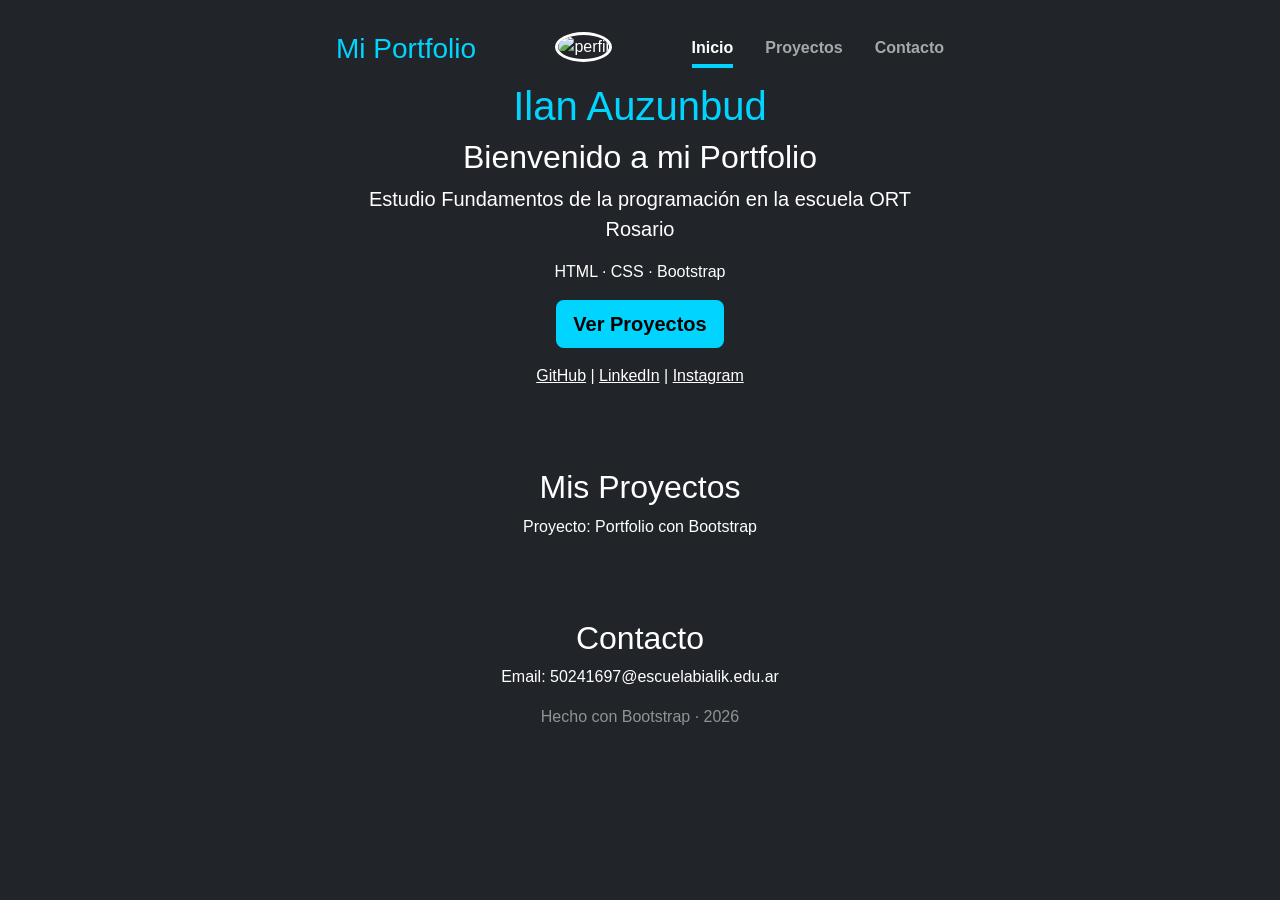
==== index.html @ 277ab629 "Update index.html" ====
<!DOCTYPE html>
<html lang="en" class="h-100">
<head>
    <meta charset="UTF-8">
    <meta name="viewport" content="width=device-width, initial-scale=1.0">
    <title>Portfolio · Bootstrap</title>

    <link href="https://cdn.jsdelivr.net/npm/bootstrap@5.3.3/dist/css/bootstrap.min.css" rel="stylesheet">

    <style>
        .cover-container {
            max-width: 42em;
        }

        body { 
            background-image: 
            url('https://images.unsplash.com/photo-1518770660439-4636190af475?auto=format&fit=crop&w=1920&q=80');
            background-size: cover;
            background-position: center;
            background-repeat: no-repeat;
            font-family: 'Segoe UI', sans-serif;
        }

        h1, h3 {
            color: #00d4ff;
        }

        .btn-custom {
            background-color: #00d4ff;
            color: black;
        }

        .btn-custom:hover {
            background-color: #00aacc;
        }

        .nav-masthead .nav-link {
            color: rgba(255, 255, 255, .6);
            border-bottom: .25rem solid transparent;
        }

        .nav-masthead .nav-link:hover {
            border-bottom-color: #00d4ff;
        }

        .nav-masthead .active {
            color: #fff;
            border-bottom-color: #00d4ff;
        }

        .nav-masthead .nav-link + .nav-link {
            margin-left: 2rem; /* más separación */
        }

        @media (max-width: 768px) {
            .nav-masthead {
                gap: 1rem;
            }
        }

        .profile-img {
            width: 120px;
            border-radius: 50%;
            margin-bottom: 20px;
            border: 3px solid white;
        }

        section {
            margin-top: 80px;
        }
    </style>
</head>

<body class="d-flex h-100 text-center text-bg-dark">

    <div class="cover-container d-flex w-100 h-100 p-3 mx-auto flex-column">
    <div class="cover-container w-100 p-3 mx-auto">

        <header class="mb-auto">
            <div>
                <h3 class="float-md-start mb-0">Mi Portfolio</h3>
                <nav class="nav nav-masthead justify-content-center float-md-end">
                    <a class="nav-link fw-bold py-1 px-0 active" href="#inicio">Inicio</a>
                    <a class="nav-link fw-bold py-1 px-0" href="#proyectos">Proyectos</a>
                    <a class="nav-link fw-bold py-1 px-0" href="#contacto">Contacto</a>
                </nav>
            </div>
 
        </header>

        <!-- INICIO -->
        <main id="inicio" class="px-3">

            <img src="https://encrypted-tbn0.gstatic.com/images?q=tbn:ANd9GcQZdlHVwqECdSnpSNQhoMEZ2njjK7qce9CI5w&s" class="profile-img" alt="perfil">
            <h1>Ilan Auzunbud</h1>
            <h2>Bienvenido a mi Portfolio</h2>

            <p class="lead">
                Estudio Fundamentos de la programación en la escuela ORT Rosario
            </p>

            <p>
                HTML · CSS · Bootstrap
            </p>

            <p class="lead">
                <a href="#proyectos" class="btn btn-lg btn-custom fw-bold">Ver Proyectos</a>
            </p>

            <p>
                <a href="https://github.com/" target="_blank" class="text-white">GitHub</a> |
                <a href="https://linkedin.com/" target="_blank" class="text-white">LinkedIn</a> |
                <a href="https://instagram.com/" target="_blank" class="text-white">Instagram</a>
            </p>

        </main>

        <!-- PROYECTOS -->
        <section id="proyectos">
            <h2>Mis Proyectos</h2>
            <p>Proyecto: Portfolio con Bootstrap</p>
        </section>

        <!-- CONTACTO -->
        <section id="contacto">
            <h2>Contacto</h2>
            <p>Email: 50241697@escuelabialik.edu.ar</p>
        </section>

        <footer class="mt-auto text-white-50">
            <p>Hecho con Bootstrap · 2026</p>
        </footer>
    </div>

    <script src="https://cdn.jsdelivr.net/npm/bootstrap@5.3.3/dist/js/bootstrap.bundle.min.js"></script>

</body>
</html>
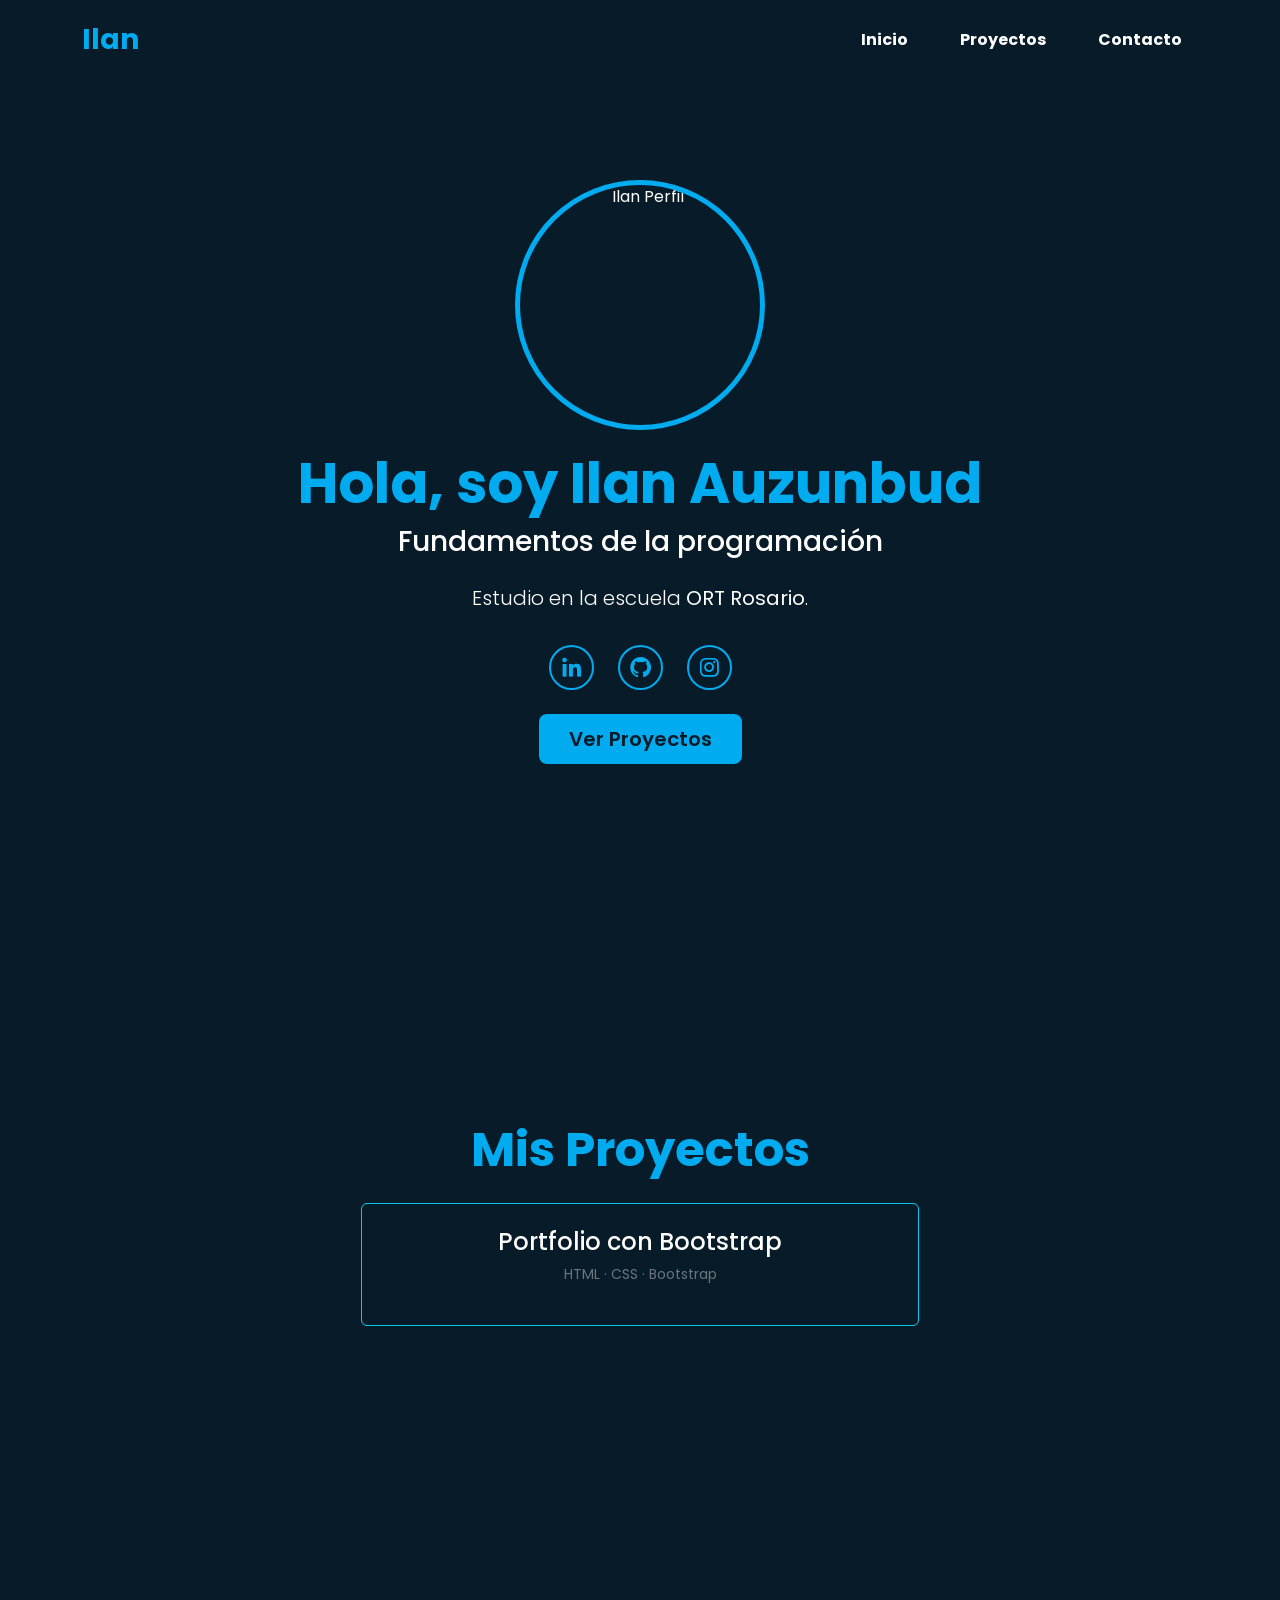
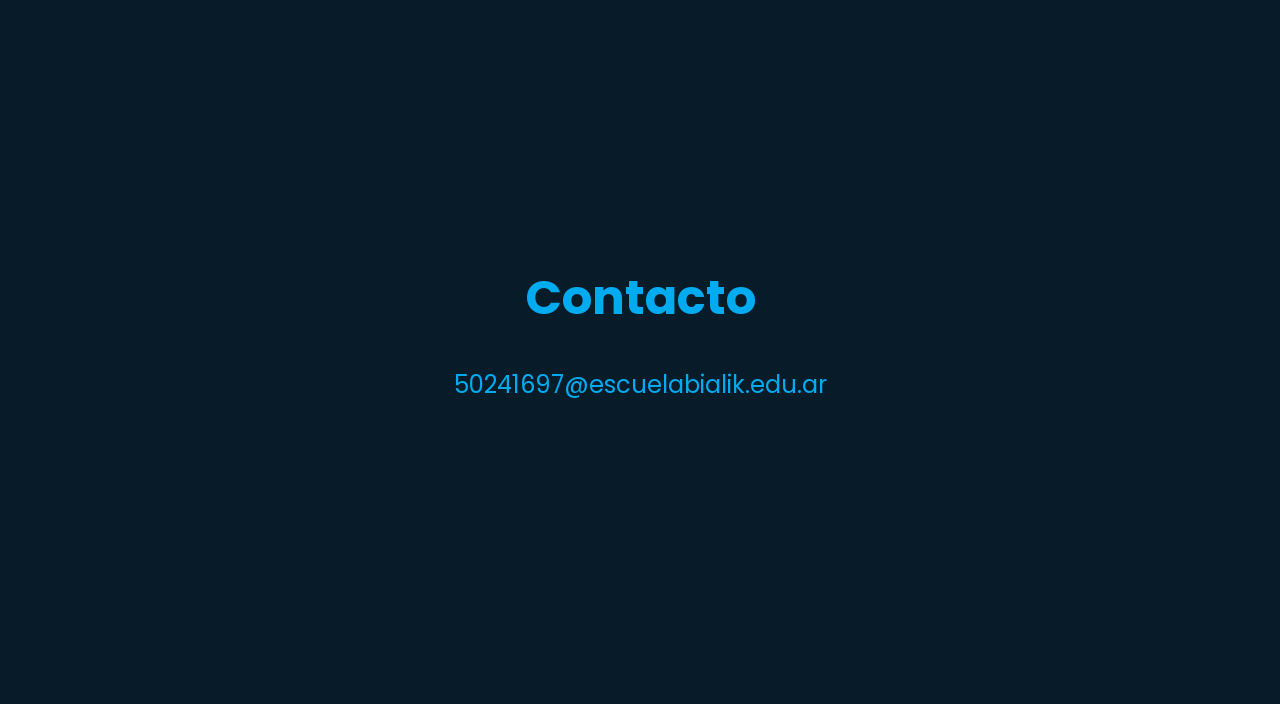
==== commit eebd8e7d: "Update index.html" ====
--- a/index.html
+++ b/index.html
@@ -1,135 +1,145 @@
 <!DOCTYPE html>
-<html lang="en" class="h-100">
+<html lang="es">
 <head>
     <meta charset="UTF-8">
     <meta name="viewport" content="width=device-width, initial-scale=1.0">
-    <title>Portfolio · Bootstrap</title>
+    <title>Portfolio · Ilan Auzunbud</title>
 
     <link href="https://cdn.jsdelivr.net/npm/bootstrap@5.3.3/dist/css/bootstrap.min.css" rel="stylesheet">
+    <link href="https://fonts.googleapis.com/css2?family=Poppins:wght@300;400;600;700&display=swap" rel="stylesheet">
+    <link href='https://unpkg.com/boxicons@2.1.4/css/boxicons.min.css' rel='stylesheet'>
 
     <style>
-        .cover-container {
-            max-width: 42em;
+        
+        body {
+            background-color: #081b29; 
+            color: white;
+            font-family: 'Poppins', sans-serif;
+            scroll-behavior: smooth;
         }
 
-        body { 
-            background-image: 
-            url('https://images.unsplash.com/photo-1518770660439-4636190af475?auto=format&fit=crop&w=1920&q=80');
-            background-size: cover;
-            background-position: center;
-            background-repeat: no-repeat;
-            font-family: 'Segoe UI', sans-serif;
+        h1, h2, h3, .azul-llan {
+            color: #00abf0; 
         }
 
-        h1, h3 {
-            color: #00d4ff;
+        
+        .header-personalizado {
+            padding: 20px 0;
         }
 
+        .nav-link {
+            color: white !important;
+            margin-left: 20px;
+            transition: 0.3s;
+        }
+
+        .nav-link:hover {
+            color: #00abf0 !important;
+        }
+
+        
+        .perfil-img {
+            width: 250px;
+            height: 250px;
+            border-radius: 50%;
+            border: 5px solid #00abf0;
+            object-fit: cover; 
+            margin-bottom: 20px;
+        }
+
+        
         .btn-custom {
-            background-color: #00d4ff;
-            color: black;
+            background-color: #00abf0;
+            color: #081b29;
+            font-weight: 600;
+            border: none;
+            padding: 10px 30px;
         }
 
         .btn-custom:hover {
-            background-color: #00aacc;
+            background-color: white;
+            color: #00abf0;
         }
 
-        .nav-masthead .nav-link {
-            color: rgba(255, 255, 255, .6);
-            border-bottom: .25rem solid transparent;
+        
+        section {
+            padding: 100px 0;
+            min-height: 80vh;
+            display: flex;
+            flex-direction: column;
+            justify-content: center;
+            align-items: center;
+            text-align: center;
         }
 
-        .nav-masthead .nav-link:hover {
-            border-bottom-color: #00d4ff;
+        
+        .social-media a {
+            display: inline-flex;
+            justify-content: center;
+            align-items: center;
+            width: 45px;
+            height: 45px;
+            border: 2px solid #00abf0;
+            border-radius: 50%;
+            font-size: 25px;
+            color: #00abf0;
+            text-decoration: none;
+            margin: 0 10px;
+            transition: 0.4s;
         }
 
-        .nav-masthead .active {
-            color: #fff;
-            border-bottom-color: #00d4ff;
-        }
-
-        .nav-masthead .nav-link + .nav-link {
-            margin-left: 2rem; /* más separación */
-        }
-
-        @media (max-width: 768px) {
-            .nav-masthead {
-                gap: 1rem;
-            }
-        }
-
-        .profile-img {
-            width: 120px;
-            border-radius: 50%;
-            margin-bottom: 20px;
-            border: 3px solid white;
-        }
-
-        section {
-            margin-top: 80px;
+        .social-media a:hover {
+            border-color: white;
+            color: white;
         }
     </style>
 </head>
 
-<body class="d-flex h-100 text-center text-bg-dark">
+<body>
 
-    <div class="cover-container d-flex w-100 h-100 p-3 mx-auto flex-column">
-    <div class="cover-container w-100 p-3 mx-auto">
+    <div class="container d-flex w-100 h-100 flex-column">
 
-        <header class="mb-auto">
-            <div>
-                <h3 class="float-md-start mb-0">Mi Portfolio</h3>
-                <nav class="nav nav-masthead justify-content-center float-md-end">
-                    <a class="nav-link fw-bold py-1 px-0 active" href="#inicio">Inicio</a>
-                    <a class="nav-link fw-bold py-1 px-0" href="#proyectos">Proyectos</a>
-                    <a class="nav-link fw-bold py-1 px-0" href="#contacto">Contacto</a>
-                </nav>
-            </div>
- 
+        <header class="header-personalizado d-flex justify-content-between align-items-center">
+            <h3 class="mb-0 fw-bold azul-llan">Ilan</h3>
+            <nav class="nav">
+                <a class="nav-link fw-bold" href="#inicio">Inicio</a>
+                <a class="nav-link fw-bold" href="#proyectos">Proyectos</a>
+                <a class="nav-link fw-bold" href="#contacto">Contacto</a>
+            </nav>
         </header>
 
-        <!-- INICIO -->
-        <main id="inicio" class="px-3">
+        <section id="inicio">
+            <img src="perfil.jpg" class="perfil-img" alt="Ilan Perfil">
+            <h1 class="display-4 fw-bold">Hola, soy Ilan Auzunbud</h1>
+            <h2 class="h3">Fundamentos de la programación</h2>
+            <p class="lead mt-3">Estudio en la escuela <strong>ORT Rosario</strong>.</p>
+            
+            <div class="social-media mt-3 mb-4">
+                <a href="https://linkedin.com" target="_blank"><i class='bx bxl-linkedin'></i></a>
+                <a href="https://github.com" target="_blank"><i class='bx bxl-github'></i></a>
+                <a href="https://instagram.com" target="_blank"><i class='bx bxl-instagram'></i></a>
+            </div>
 
-            <img src="https://encrypted-tbn0.gstatic.com/images?q=tbn:ANd9GcQZdlHVwqECdSnpSNQhoMEZ2njjK7qce9CI5w&s" class="profile-img" alt="perfil">
-            <h1>Ilan Auzunbud</h1>
-            <h2>Bienvenido a mi Portfolio</h2>
-
-            <p class="lead">
-                Estudio Fundamentos de la programación en la escuela ORT Rosario
-            </p>
-
-            <p>
-                HTML · CSS · Bootstrap
-            </p>
-
-            <p class="lead">
-                <a href="#proyectos" class="btn btn-lg btn-custom fw-bold">Ver Proyectos</a>
-            </p>
-
-            <p>
-                <a href="https://github.com/" target="_blank" class="text-white">GitHub</a> |
-                <a href="https://linkedin.com/" target="_blank" class="text-white">LinkedIn</a> |
-                <a href="https://instagram.com/" target="_blank" class="text-white">Instagram</a>
-            </p>
-
-        </main>
-
-        <!-- PROYECTOS -->
-        <section id="proyectos">
-            <h2>Mis Proyectos</h2>
-            <p>Proyecto: Portfolio con Bootstrap</p>
+            <a href="#proyectos" class="btn btn-custom btn-lg">Ver Proyectos</a>
         </section>
 
-        <!-- CONTACTO -->
-        <section id="contacto">
-            <h2>Contacto</h2>
-            <p>Email: 50241697@escuelabialik.edu.ar</p>
+        <section id="proyectos">
+            <h2 class="display-5 fw-bold mb-4">Mis Proyectos</h2>
+            <div class="row w-100 justify-content-center">
+                <div class="col-md-6 border border-info p-4 rounded">
+                    <h3 class="h4">Portfolio con Bootstrap</h3>
+                    <p class="text-secondary small">HTML · CSS · Bootstrap</p>
+                </div>
+            </div>
         </section>
 
-        <footer class="mt-auto text-white-50">
-            <p>Hecho con Bootstrap · 2026</p>
-        </footer>
+        <section id="contacto">
+            <h2 class="display-5 fw-bold mb-4">Contacto</h2>
+            <p class="azul-llan fs-4 mt-3">50241697@escuelabialik.edu.ar</p>
+        </section>
+
+        
+
     </div>
 
     <script src="https://cdn.jsdelivr.net/npm/bootstrap@5.3.3/dist/js/bootstrap.bundle.min.js"></script>
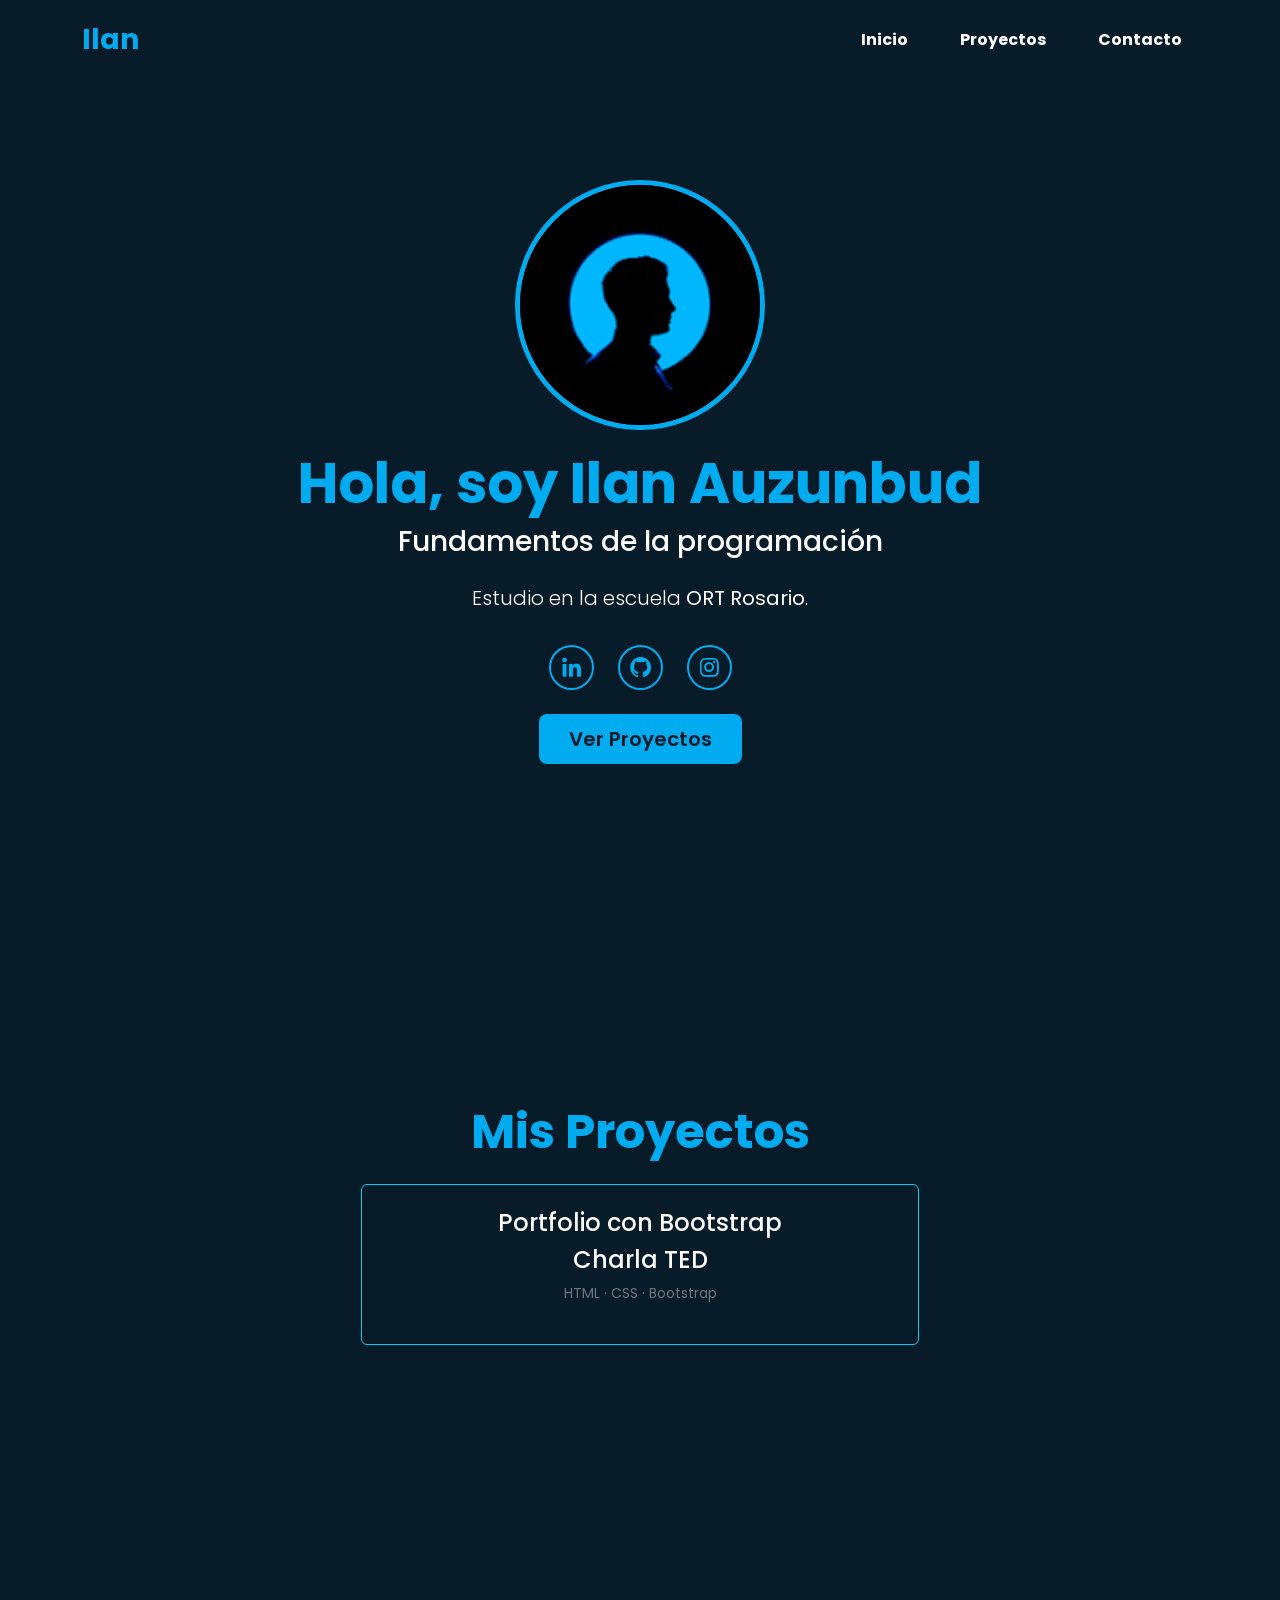
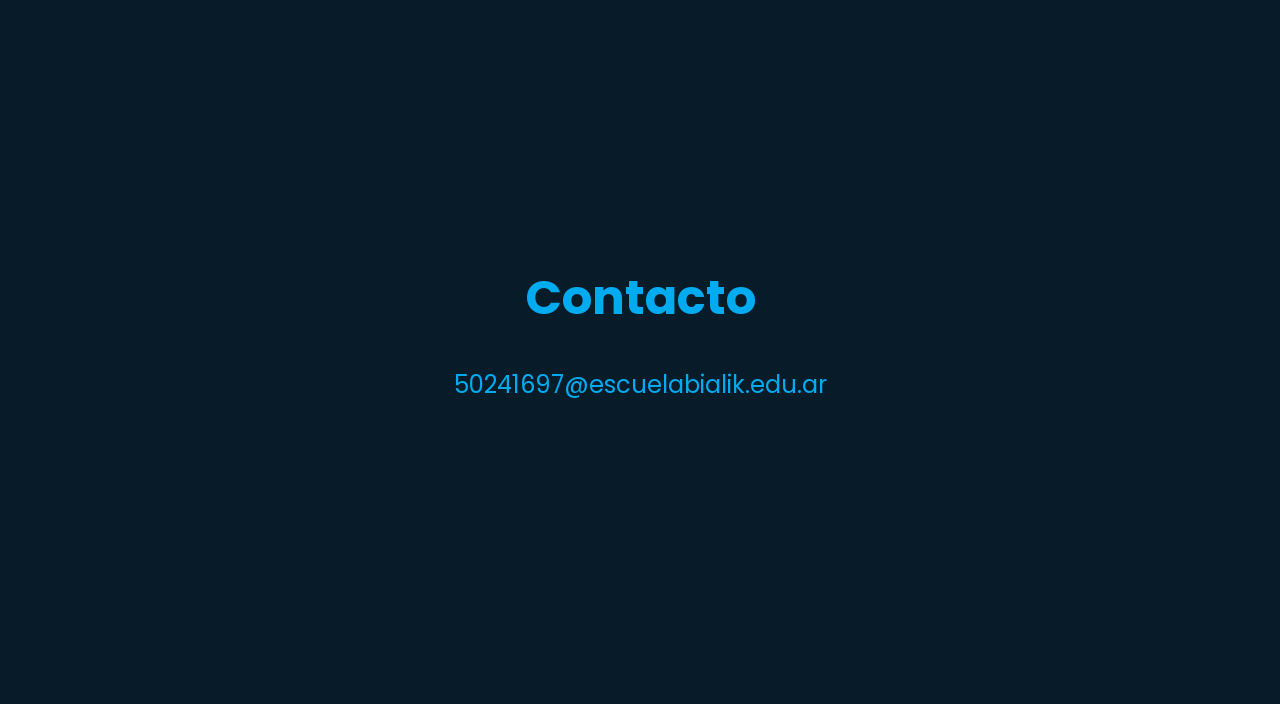
==== commit e0c8e0ce: "Update index.html" ====
--- a/index.html
+++ b/index.html
@@ -128,6 +128,7 @@
             <div class="row w-100 justify-content-center">
                 <div class="col-md-6 border border-info p-4 rounded">
                     <h3 class="h4">Portfolio con Bootstrap</h3>
+                    <h3 class="h4">Charla TED</h3>
                     <p class="text-secondary small">HTML · CSS · Bootstrap</p>
                 </div>
             </div>
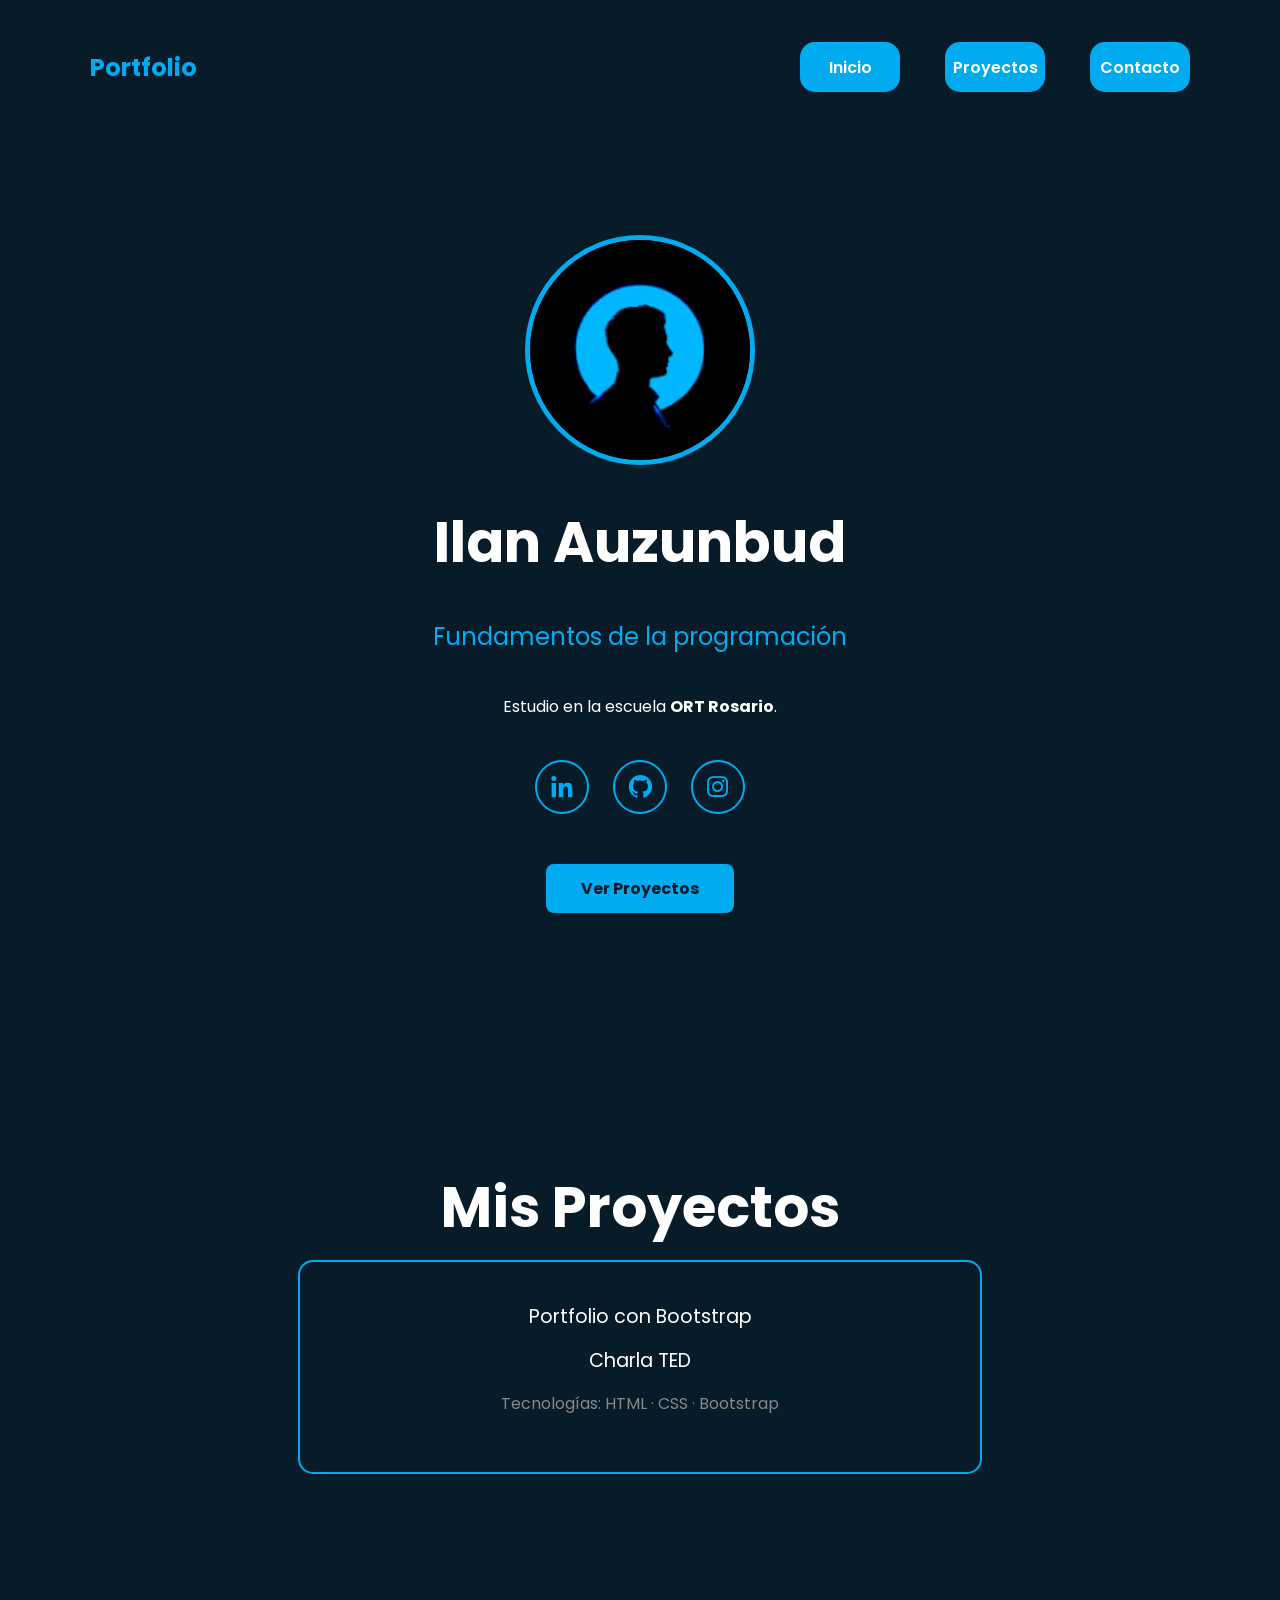
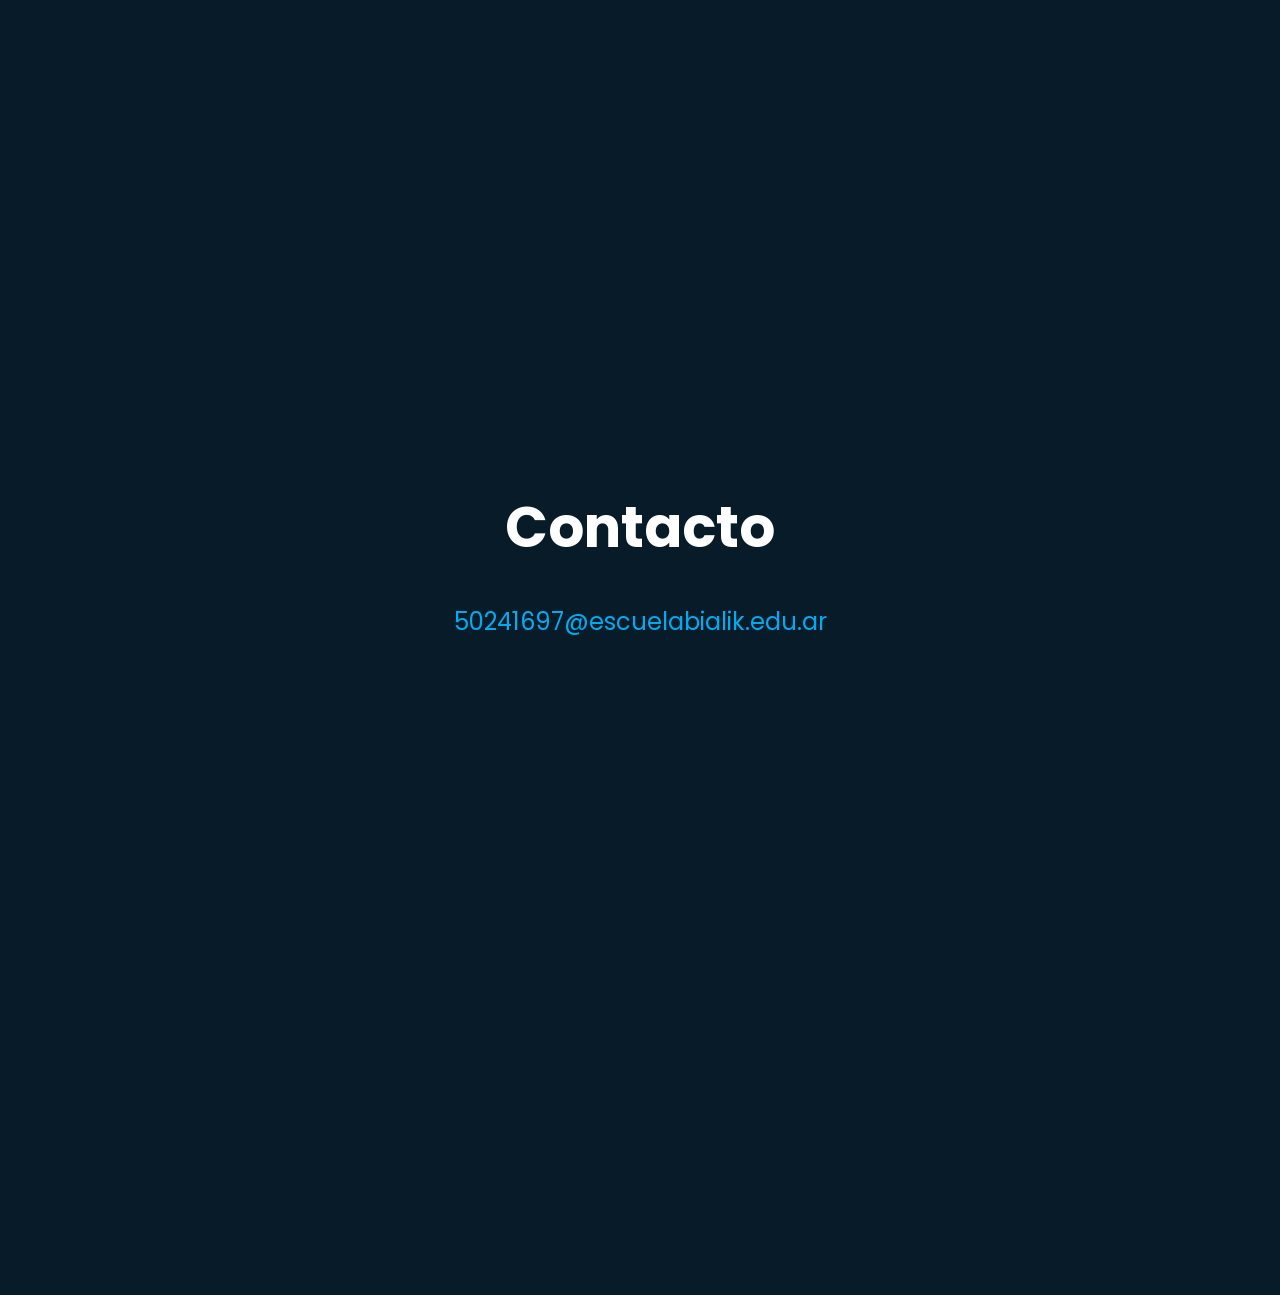
==== commit 58b71099: "Update index.html" ====
--- a/index.html
+++ b/index.html
@@ -5,145 +5,202 @@
     <meta name="viewport" content="width=device-width, initial-scale=1.0">
     <title>Portfolio · Ilan Auzunbud</title>
 
-    <link href="https://cdn.jsdelivr.net/npm/bootstrap@5.3.3/dist/css/bootstrap.min.css" rel="stylesheet">
     <link href="https://fonts.googleapis.com/css2?family=Poppins:wght@300;400;600;700&display=swap" rel="stylesheet">
     <link href='https://unpkg.com/boxicons@2.1.4/css/boxicons.min.css' rel='stylesheet'>
 
     <style>
         
         body {
-            background-color: #081b29; 
+            background-color: #081b29;
             color: white;
             font-family: 'Poppins', sans-serif;
+            margin: 0;
             scroll-behavior: smooth;
         }
 
-        h1, h2, h3, .azul-llan {
-            color: #00abf0; 
-        }
-
-        
-        .header-personalizado {
-            padding: 20px 0;
-        }
-
-        .nav-link {
-            color: white !important;
-            margin-left: 20px;
+        .contenedor {
+            max-width: 1100px;
+            margin: 0 auto;
+            padding: 0 20px;
+        }
+
+        .texto-azul {
+            color: #00abf0;
+        }
+
+        
+        .header-principal {
+            display: flex;
+            justify-content: space-between;
+            align-items: center;
+            padding: 30px 0;
+        }
+
+
+        .nav-links {
+
+        display: flex;
+        gap: 15px;
+        }
+
+    
+
+        .nav-links a {
+            color: white;
+            text-decoration: none;
+            font-weight: 600;
+            margin-left: 30px;
             transition: 0.3s;
-        }
-
-        .nav-link:hover {
-            color: #00abf0 !important;
-        }
-
-        
-        .perfil-img {
-            width: 250px;
-            height: 250px;
+
+            width: 100px;
+            height: 50px;
+            background-color: #00abf0;
+            border-radius: 15px;
+
+            display: flex;
+            justify-content: center;
+            align-items: center;
+
+        }
+
+        .nav-links a:hover {
+            color: #00abf0;
+        }
+
+        /* Secciones */
+        .seccion {
+            padding: 100px 0;
+            display: flex;
+            flex-direction: column;
+            align-items: center;
+            text-align: center;
+            min-height: 80vh;
+        }
+
+        
+        .foto-perfil {
+            width: 220px;
+            height: 220px;
             border-radius: 50%;
             border: 5px solid #00abf0;
-            object-fit: cover; 
-            margin-bottom: 20px;
-        }
-
-        
-        .btn-custom {
+            object-fit: cover;
+            margin-bottom: 25px;
+        }
+
+        .titulo-grande {
+            font-size: 3.5rem;
+            margin: 10px 0;
+        }
+
+        .subtitulo {
+            font-size: 1.5rem;
+            color: #00abf0;
+        }
+
+        
+        .btn-proyectos {
             background-color: #00abf0;
             color: #081b29;
-            font-weight: 600;
-            border: none;
-            padding: 10px 30px;
-        }
-
-        .btn-custom:hover {
+            padding: 12px 35px;
+            text-decoration: none;
+            font-weight: 700;
+            border-radius: 8px;
+            margin-top: 25px;
+            transition: 0.3s;
+            display: inline-block;
+        }
+
+        .btn-proyectos:hover {
             background-color: white;
             color: #00abf0;
         }
 
-        
-        section {
-            padding: 100px 0;
-            min-height: 80vh;
-            display: flex;
-            flex-direction: column;
-            justify-content: center;
-            align-items: center;
-            text-align: center;
-        }
-
-        
-        .social-media a {
+        /* Redes Sociales */
+        .redes-sociales {
+            margin: 25px 0;
+        }
+
+        .redes-sociales a {
+            font-size: 28px;
+            color: #00abf0;
+            border: 2px solid #00abf0;
+            width: 50px;
+            height: 50px;
             display: inline-flex;
             justify-content: center;
             align-items: center;
-            width: 45px;
-            height: 45px;
+            border-radius: 50%;
+            margin: 0 10px;
+            text-decoration: none;
+            transition: 0.4s;
+        }
+
+        .redes-sociales a:hover {
+            color: white;
+            border-color: white;
+            transform: translateY(-5px);
+        }
+
+        
+        .caja-proyectos {
             border: 2px solid #00abf0;
-            border-radius: 50%;
-            font-size: 25px;
-            color: #00abf0;
-            text-decoration: none;
-            margin: 0 10px;
-            transition: 0.4s;
-        }
-
-        .social-media a:hover {
-            border-color: white;
-            color: white;
-        }
+            border-radius: 15px;
+            padding: 40px;
+            max-width: 600px;
+            width: 100%;
+        }
+
+        .proyecto-item {
+            margin-bottom: 15px;
+            font-size: 1.2rem;
+        }
+
     </style>
 </head>
 
 <body>
 
-    <div class="container d-flex w-100 h-100 flex-column">
-
-        <header class="header-personalizado d-flex justify-content-between align-items-center">
-            <h3 class="mb-0 fw-bold azul-llan">Ilan</h3>
-            <nav class="nav">
-                <a class="nav-link fw-bold" href="#inicio">Inicio</a>
-                <a class="nav-link fw-bold" href="#proyectos">Proyectos</a>
-                <a class="nav-link fw-bold" href="#contacto">Contacto</a>
+    <div class="contenedor">
+        
+        <header class="header-principal">
+            <h2 class="texto-azul">Portfolio</h2>
+            <nav class="nav-links">
+                <a href="#inicio">Inicio</a>
+                <a href="#proyectos">Proyectos</a>
+                <a href="#contacto">Contacto</a>
             </nav>
         </header>
 
-        <section id="inicio">
-            <img src="perfil.jpg" class="perfil-img" alt="Ilan Perfil">
-            <h1 class="display-4 fw-bold">Hola, soy Ilan Auzunbud</h1>
-            <h2 class="h3">Fundamentos de la programación</h2>
-            <p class="lead mt-3">Estudio en la escuela <strong>ORT Rosario</strong>.</p>
+        <section id="inicio" class="seccion">
+            <img src="perfil.jpg" class="foto-perfil" alt="Ilan Perfil">
+            <h1 class="titulo-grande">Ilan Auzunbud</h1>
+            <p class="subtitulo">Fundamentos de la programación</p>
+            <p>Estudio en la escuela <strong>ORT Rosario</strong>.</p>
             
-            <div class="social-media mt-3 mb-4">
+            <div class="redes-sociales">
                 <a href="https://linkedin.com" target="_blank"><i class='bx bxl-linkedin'></i></a>
                 <a href="https://github.com" target="_blank"><i class='bx bxl-github'></i></a>
                 <a href="https://instagram.com" target="_blank"><i class='bx bxl-instagram'></i></a>
             </div>
 
-            <a href="#proyectos" class="btn btn-custom btn-lg">Ver Proyectos</a>
+            <a href="#proyectos" class="btn-proyectos">Ver Proyectos</a>
         </section>
 
-        <section id="proyectos">
-            <h2 class="display-5 fw-bold mb-4">Mis Proyectos</h2>
-            <div class="row w-100 justify-content-center">
-                <div class="col-md-6 border border-info p-4 rounded">
-                    <h3 class="h4">Portfolio con Bootstrap</h3>
-                    <h3 class="h4">Charla TED</h3>
-                    <p class="text-secondary small">HTML · CSS · Bootstrap</p>
-                </div>
+        <section id="proyectos" class="seccion">
+            <h2 class="titulo-grande">Mis Proyectos</h2>
+            <div class="caja-proyectos">
+                <div class="proyecto-item">Portfolio con Bootstrap</div>
+                <div class="proyecto-item">Charla TED</div>
+                <p style="color: #888;">Tecnologías: HTML · CSS · Bootstrap</p>
             </div>
         </section>
 
-        <section id="contacto">
-            <h2 class="display-5 fw-bold mb-4">Contacto</h2>
-            <p class="azul-llan fs-4 mt-3">50241697@escuelabialik.edu.ar</p>
+        <section id="contacto" class="seccion">
+            <h2 class="titulo-grande">Contacto</h2>
+            <p class="texto-azul" style="font-size: 1.5rem;">50241697@escuelabialik.edu.ar</p>
         </section>
 
-        
-
     </div>
-
-    <script src="https://cdn.jsdelivr.net/npm/bootstrap@5.3.3/dist/js/bootstrap.bundle.min.js"></script>
 
 </body>
 </html>
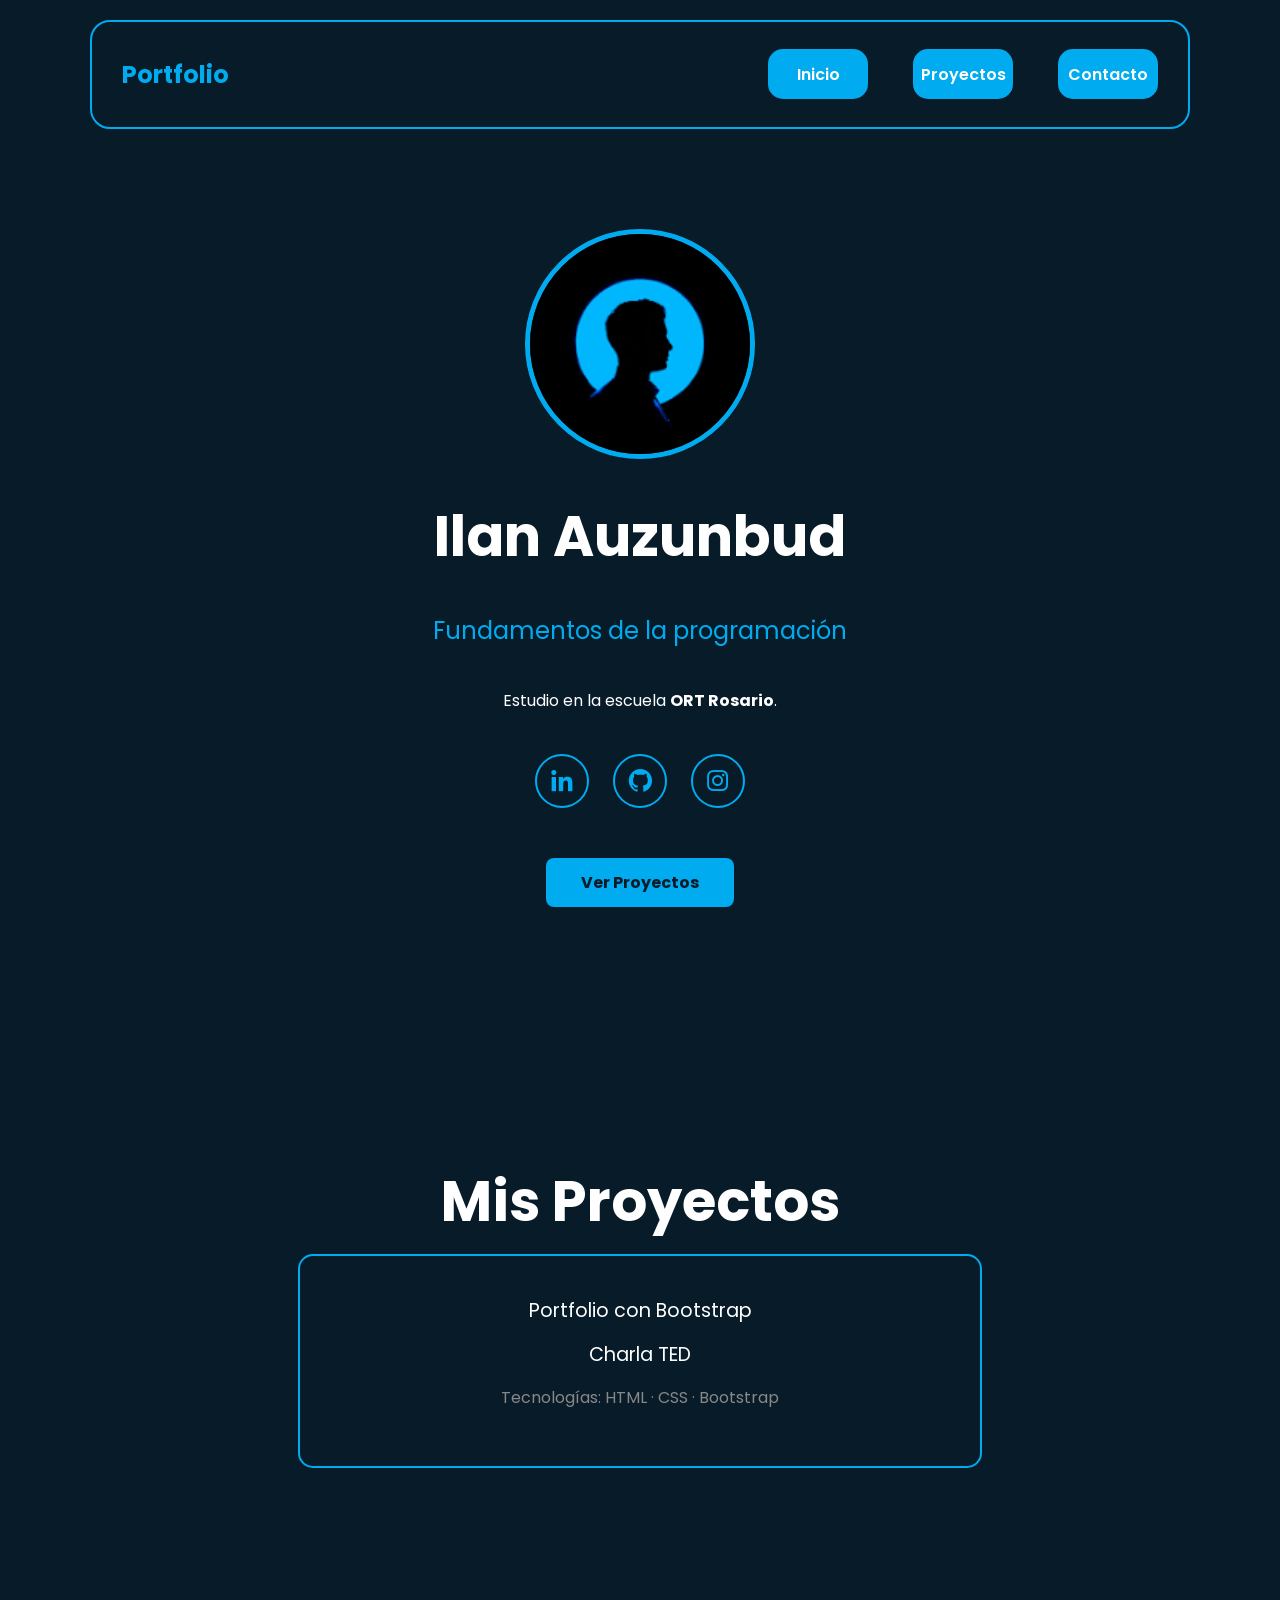
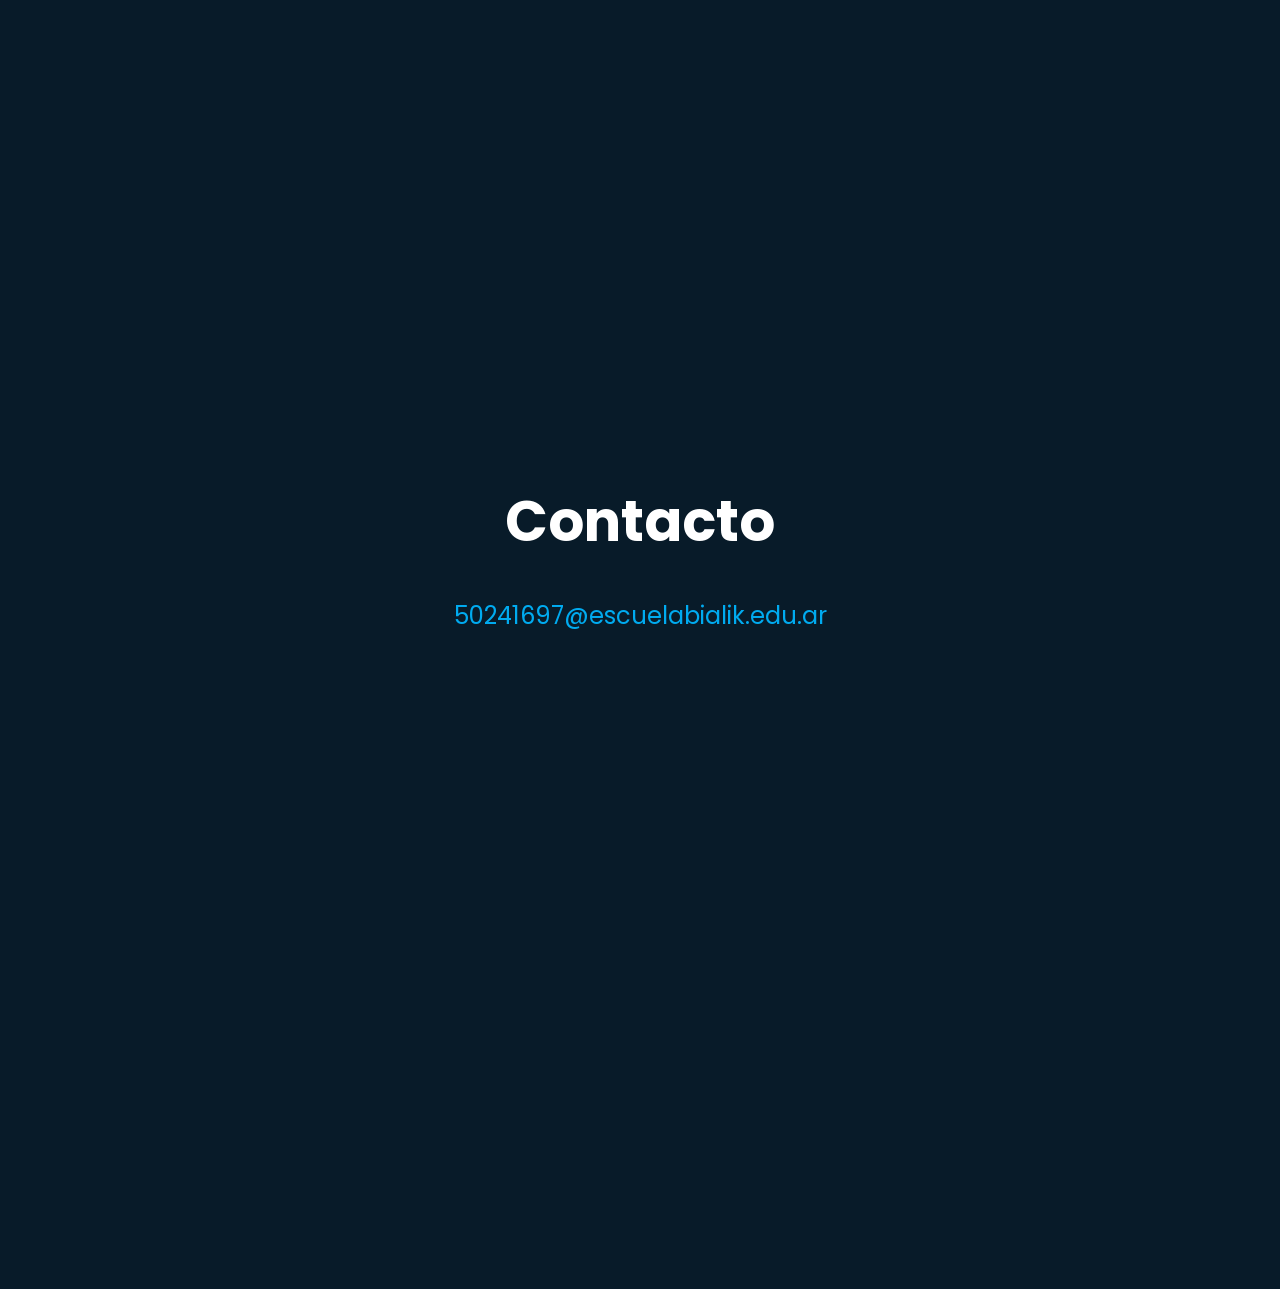
==== commit 75a42573: "Add files via upload" ====
--- a/index.html
+++ b/index.html
@@ -7,155 +7,8 @@
 
     <link href="https://fonts.googleapis.com/css2?family=Poppins:wght@300;400;600;700&display=swap" rel="stylesheet">
     <link href='https://unpkg.com/boxicons@2.1.4/css/boxicons.min.css' rel='stylesheet'>
-
-    <style>
-        
-        body {
-            background-color: #081b29;
-            color: white;
-            font-family: 'Poppins', sans-serif;
-            margin: 0;
-            scroll-behavior: smooth;
-        }
-
-        .contenedor {
-            max-width: 1100px;
-            margin: 0 auto;
-            padding: 0 20px;
-        }
-
-        .texto-azul {
-            color: #00abf0;
-        }
-
-        
-        .header-principal {
-            display: flex;
-            justify-content: space-between;
-            align-items: center;
-            padding: 30px 0;
-        }
-
-
-        .nav-links {
-
-        display: flex;
-        gap: 15px;
-        }
-
-    
-
-        .nav-links a {
-            color: white;
-            text-decoration: none;
-            font-weight: 600;
-            margin-left: 30px;
-            transition: 0.3s;
-
-            width: 100px;
-            height: 50px;
-            background-color: #00abf0;
-            border-radius: 15px;
-
-            display: flex;
-            justify-content: center;
-            align-items: center;
-
-        }
-
-        .nav-links a:hover {
-            color: #00abf0;
-        }
-
-        /* Secciones */
-        .seccion {
-            padding: 100px 0;
-            display: flex;
-            flex-direction: column;
-            align-items: center;
-            text-align: center;
-            min-height: 80vh;
-        }
-
-        
-        .foto-perfil {
-            width: 220px;
-            height: 220px;
-            border-radius: 50%;
-            border: 5px solid #00abf0;
-            object-fit: cover;
-            margin-bottom: 25px;
-        }
-
-        .titulo-grande {
-            font-size: 3.5rem;
-            margin: 10px 0;
-        }
-
-        .subtitulo {
-            font-size: 1.5rem;
-            color: #00abf0;
-        }
-
-        
-        .btn-proyectos {
-            background-color: #00abf0;
-            color: #081b29;
-            padding: 12px 35px;
-            text-decoration: none;
-            font-weight: 700;
-            border-radius: 8px;
-            margin-top: 25px;
-            transition: 0.3s;
-            display: inline-block;
-        }
-
-        .btn-proyectos:hover {
-            background-color: white;
-            color: #00abf0;
-        }
-
-        /* Redes Sociales */
-        .redes-sociales {
-            margin: 25px 0;
-        }
-
-        .redes-sociales a {
-            font-size: 28px;
-            color: #00abf0;
-            border: 2px solid #00abf0;
-            width: 50px;
-            height: 50px;
-            display: inline-flex;
-            justify-content: center;
-            align-items: center;
-            border-radius: 50%;
-            margin: 0 10px;
-            text-decoration: none;
-            transition: 0.4s;
-        }
-
-        .redes-sociales a:hover {
-            color: white;
-            border-color: white;
-            transform: translateY(-5px);
-        }
-
-        
-        .caja-proyectos {
-            border: 2px solid #00abf0;
-            border-radius: 15px;
-            padding: 40px;
-            max-width: 600px;
-            width: 100%;
-        }
-
-        .proyecto-item {
-            margin-bottom: 15px;
-            font-size: 1.2rem;
-        }
-
-    </style>
+<link rel="stylesheet" href="style.css">
+   
 </head>
 
 <body>
@@ -203,4 +56,4 @@
     </div>
 
 </body>
-</html>
+</html>
--- a/style.css
+++ b/style.css
@@ -0,0 +1,186 @@
+
+        body {
+            background-color: #081b29;
+            color: white;
+            font-family: 'Poppins', sans-serif;
+            margin: 0;
+            scroll-behavior: smooth;
+        }
+
+        .contenedor {
+            max-width: 1100px;
+            margin: 0 auto;
+            padding: 0 20px;
+        }
+
+        .texto-azul {
+            color: #00abf0;
+        }
+
+        
+        .header-principal {
+            display: flex;
+            justify-content: space-between;
+            align-items: center;
+            padding: 15px 30px;
+            margin-top: 20px;
+            border: 2px solid; color: #00abf0;
+            border-radius: 20px;
+            box-sizing: border-box;
+
+
+        }
+
+
+
+
+        .nav-links {
+
+        display: flex;
+        gap: 15px;
+        }
+
+    
+
+        .nav-links a {
+            color: white;
+            text-decoration: none;
+            font-weight: 600;
+            margin-left: 30px;
+            transition: 0.3s;
+
+            width: 100px;
+            height: 50px;
+            background-color: #00abf0;
+            border-radius: 15px;
+
+            display: flex;
+            justify-content: center;
+            align-items: center;
+
+        }
+
+        .nav-links a:hover {
+            color: #00abf0;
+        }
+
+        
+        .seccion {
+            padding: 100px 0;
+            display: flex;
+            flex-direction: column;
+            align-items: center;
+            text-align: center;
+            min-height: 80vh;
+        }
+
+        
+        .foto-perfil {
+            width: 220px;
+            height: 220px;
+            border-radius: 50%;
+            border: 5px solid #00abf0;
+            object-fit: cover;
+            margin-bottom: 25px;
+        }
+
+        .titulo-grande {
+            font-size: 3.5rem;
+            margin: 10px 0;
+        }
+
+        .subtitulo {
+            font-size: 1.5rem;
+            color: #00abf0;
+        }
+
+        
+        .btn-proyectos {
+            background-color: #00abf0;
+            color: #081b29;
+            padding: 12px 35px;
+            text-decoration: none;
+            font-weight: 700;
+            border-radius: 8px;
+            margin-top: 25px;
+            transition: 0.3s;
+            display: inline-block;
+        }
+
+        .btn-proyectos:hover {
+            background-color: white;
+            color: #00abf0;
+        }
+
+        /* Redes Sociales */
+        .redes-sociales {
+            margin: 25px 0;
+        }
+
+        .redes-sociales a {
+            font-size: 28px;
+            color: #00abf0;
+            border: 2px solid #00abf0;
+            width: 50px;
+            height: 50px;
+            display: inline-flex;
+            justify-content: center;
+            align-items: center;
+            border-radius: 50%;
+            margin: 0 10px;
+            text-decoration: none;
+            transition: 0.4s;
+        }
+
+        .redes-sociales a:hover {
+            color: white;
+            border-color: white;
+            transform: translateY(-5px);
+        }
+
+        
+        .caja-proyectos {
+            border: 2px solid #00abf0;
+            border-radius: 15px;
+            padding: 40px;
+            max-width: 600px;
+            width: 100%;
+        }
+
+        .proyecto-item {
+            margin-bottom: 15px;
+            font-size: 1.2rem;
+        }
+
+        
+@media (max-width: 768px) {
+    
+    .header-principal {
+        flex-direction: column; 
+        gap: 15px;
+        padding: 20px;
+    }
+
+    .nav-links {
+        flex-wrap: wrap;       
+        justify-content: center;
+        margin-left: 0;
+        gap: 10px;
+    }
+
+    .nav-links a {
+        margin-left: 0;        
+        width: 90px;           
+        height: 40px;
+        font-size: 0.9rem;
+    }
+
+    .titulo-grande {
+        font-size: 2.2rem;     
+    }
+
+    .foto-perfil {
+        width: 160px;          
+        height: 160px;
+    }
+}
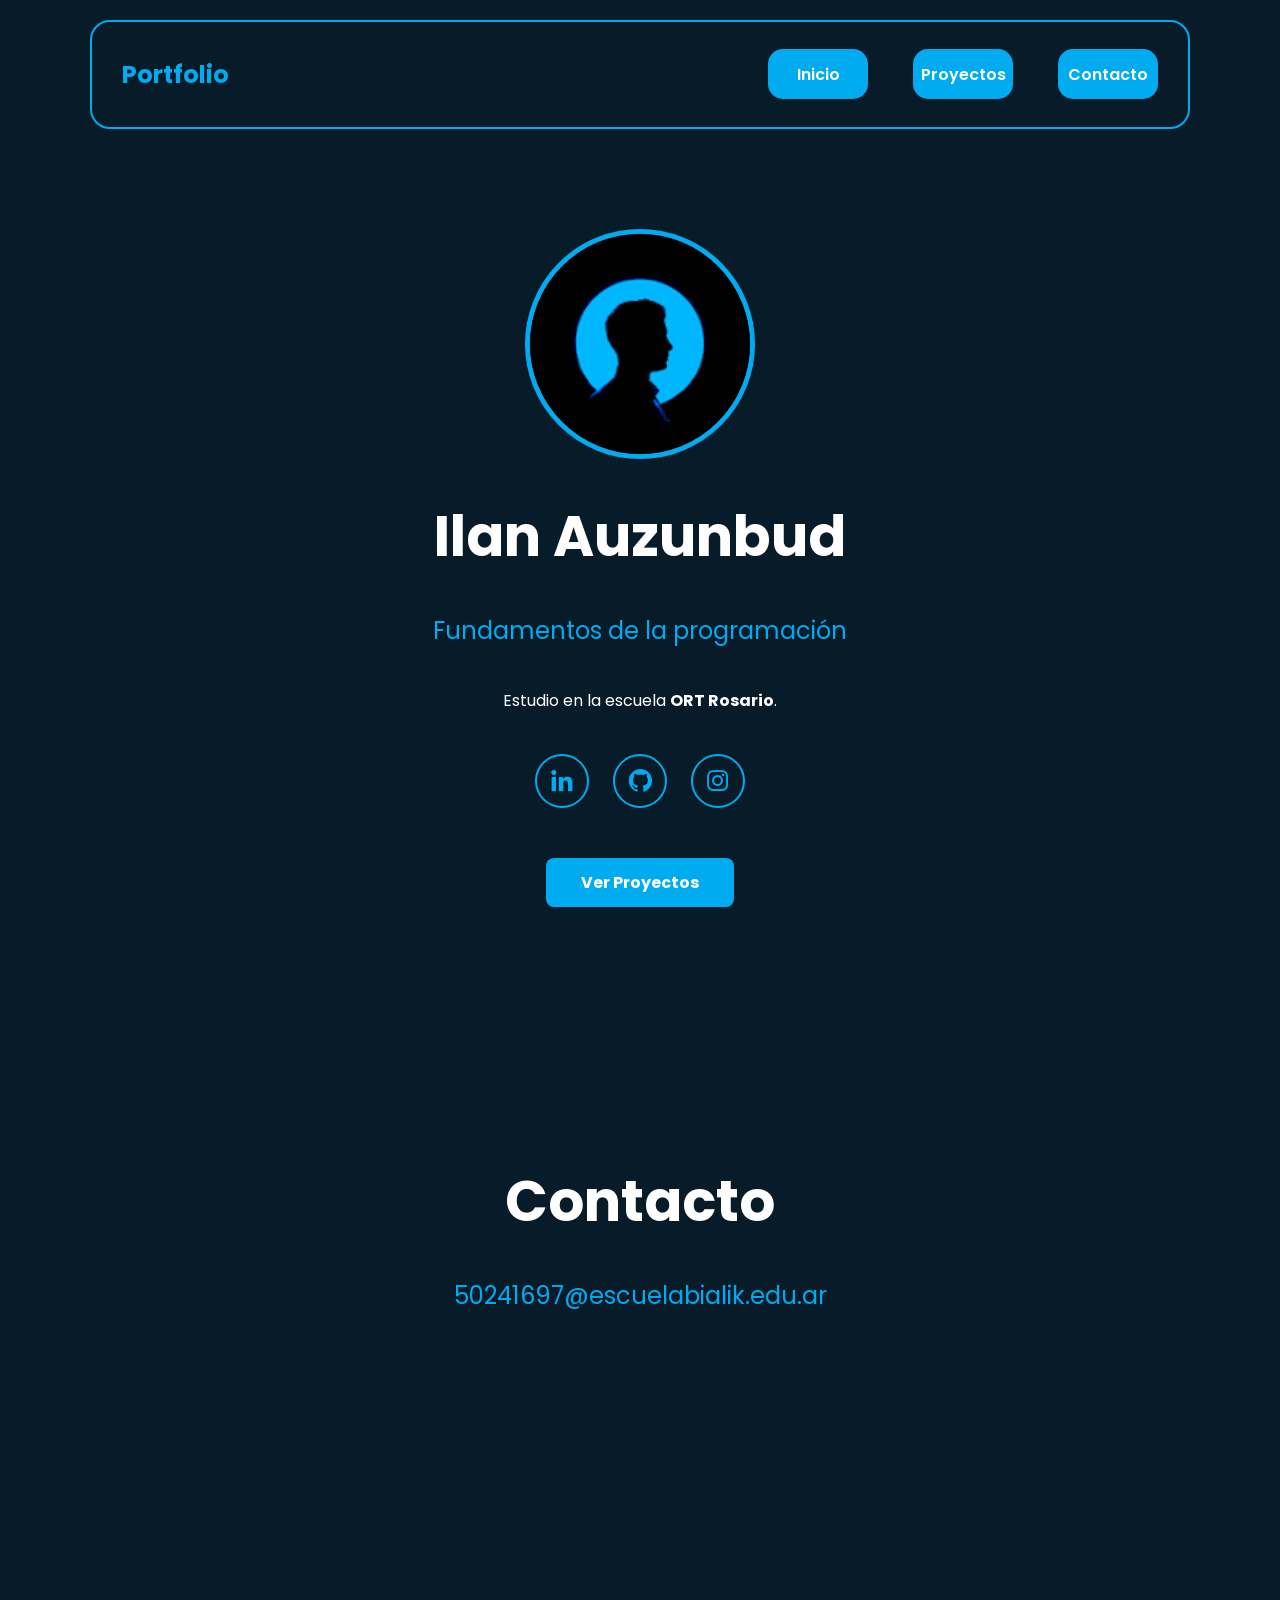
==== commit 1bab89ac: "Update index.html" ====
--- a/index.html
+++ b/index.html
@@ -4,13 +4,10 @@
     <meta charset="UTF-8">
     <meta name="viewport" content="width=device-width, initial-scale=1.0">
     <title>Portfolio · Ilan Auzunbud</title>
-
     <link href="https://fonts.googleapis.com/css2?family=Poppins:wght@300;400;600;700&display=swap" rel="stylesheet">
     <link href='https://unpkg.com/boxicons@2.1.4/css/boxicons.min.css' rel='stylesheet'>
-<link rel="stylesheet" href="style.css">
-   
+    <link rel="stylesheet" href="style.css">
 </head>
-
 <body>
 
     <div class="contenedor">
@@ -19,7 +16,7 @@
             <h2 class="texto-azul">Portfolio</h2>
             <nav class="nav-links">
                 <a href="#inicio">Inicio</a>
-                <a href="#proyectos">Proyectos</a>
+                <a href="blog_test.html">Proyectos</a>
                 <a href="#contacto">Contacto</a>
             </nav>
         </header>
@@ -36,16 +33,7 @@
                 <a href="https://instagram.com" target="_blank"><i class='bx bxl-instagram'></i></a>
             </div>
 
-            <a href="#proyectos" class="btn-proyectos">Ver Proyectos</a>
-        </section>
-
-        <section id="proyectos" class="seccion">
-            <h2 class="titulo-grande">Mis Proyectos</h2>
-            <div class="caja-proyectos">
-                <div class="proyecto-item">Portfolio con Bootstrap</div>
-                <div class="proyecto-item">Charla TED</div>
-                <p style="color: #888;">Tecnologías: HTML · CSS · Bootstrap</p>
-            </div>
+            <a href="blog_test.html" class="btn-proyectos">Ver Proyectos</a>
         </section>
 
         <section id="contacto" class="seccion">
@@ -56,4 +44,4 @@
     </div>
 
 </body>
-</html>+</html>
--- a/style.css
+++ b/style.css
@@ -61,7 +61,7 @@
         }
 
         .nav-links a:hover {
-            color: #00abf0;
+            color: #081b29;
         }
 
         
@@ -95,9 +95,9 @@
         }
 
         
-        .btn-proyectos {
+          .btn-proyectos {
             background-color: #00abf0;
-            color: #081b29;
+            color: white;
             padding: 12px 35px;
             text-decoration: none;
             font-weight: 700;
@@ -108,8 +108,7 @@
         }
 
         .btn-proyectos:hover {
-            background-color: white;
-            color: #00abf0;
+            color: #081b29;
         }
 
         /* Redes Sociales */
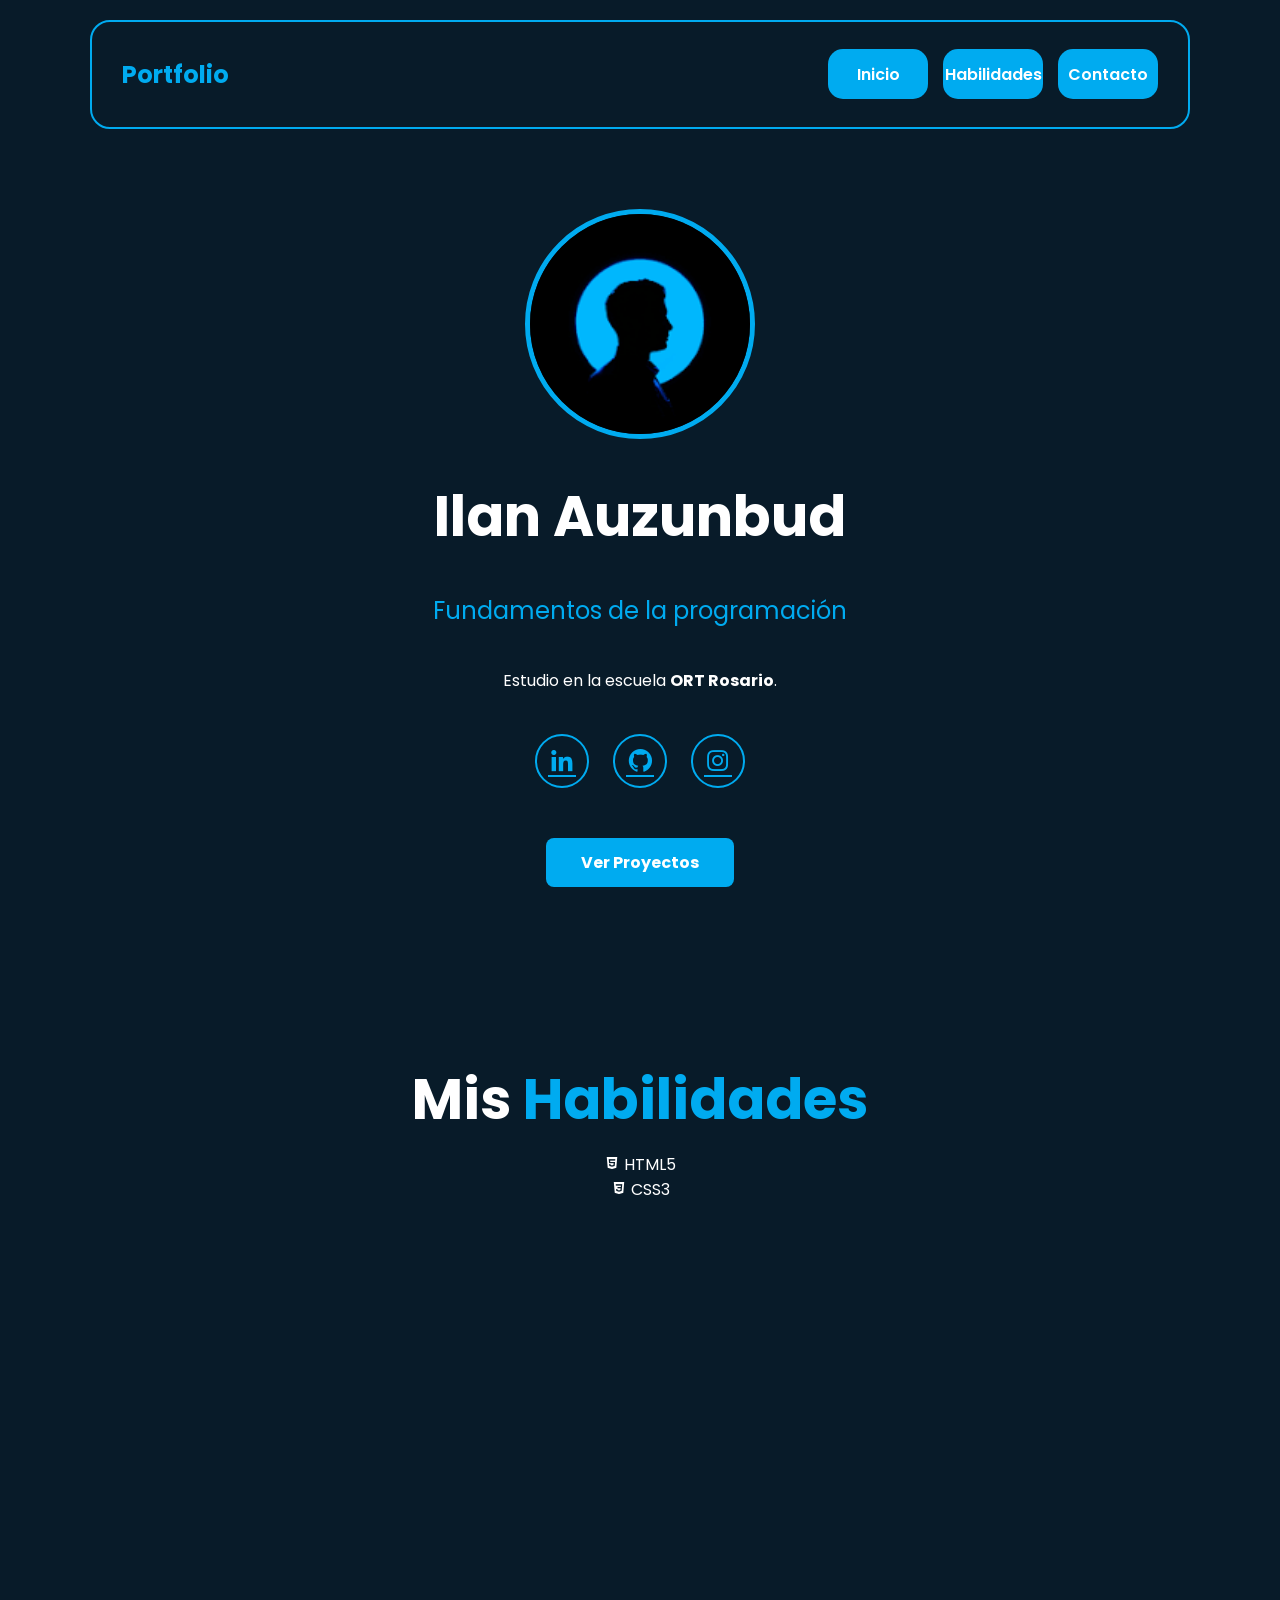
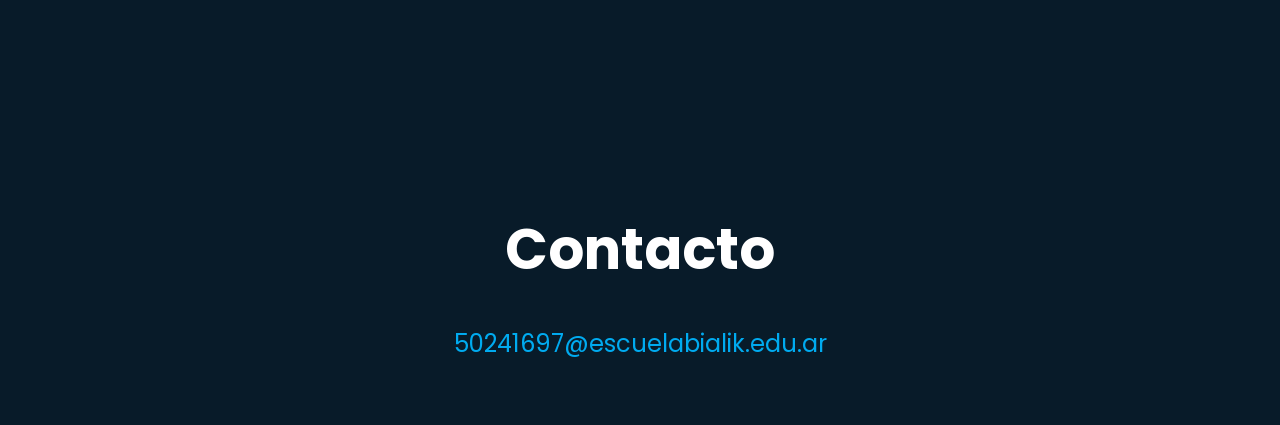
==== commit b5debf59: "Update index.html" ====
--- a/index.html
+++ b/index.html
@@ -16,7 +16,7 @@
             <h2 class="texto-azul">Portfolio</h2>
             <nav class="nav-links">
                 <a href="#inicio">Inicio</a>
-                <a href="blog_test.html">Proyectos</a>
+                <a href="#habilidades">Habilidades</a>
                 <a href="#contacto">Contacto</a>
             </nav>
         </header>
@@ -36,6 +36,20 @@
             <a href="blog_test.html" class="btn-proyectos">Ver Proyectos</a>
         </section>
 
+        <section id="habilidades" class="seccion">
+    <h2 class="titulo-grande">Mis <span class="texto-azul">Habilidades</span></h2>
+    <div class="contenedor-habilidades">
+        <div class="habilidad-card">
+            <i class='bx bxl-html5'></i>
+            <span>HTML5</span>
+        </div>
+        <div class="habilidad-card">
+            <i class='bx bxl-css3'></i>
+            <span>CSS3</span>
+     
+    </div>
+</section>
+
         <section id="contacto" class="seccion">
             <h2 class="titulo-grande">Contacto</h2>
             <p class="texto-azul" style="font-size: 1.5rem;">50241697@escuelabialik.edu.ar</p>
--- a/style.css
+++ b/style.css
@@ -1,185 +1,133 @@
+body {
+    background-color: #081b29;
+    color: white;
+    font-family: 'Poppins', sans-serif;
+    margin: 0;
+    scroll-behavior: smooth;
+}
 
-        body {
-            background-color: #081b29;
-            color: white;
-            font-family: 'Poppins', sans-serif;
-            margin: 0;
-            scroll-behavior: smooth;
-        }
+.contenedor {
+    max-width: 1100px;
+    margin: 0 auto;
+    padding: 0 20px;
+}
 
-        .contenedor {
-            max-width: 1100px;
-            margin: 0 auto;
-            padding: 0 20px;
-        }
+.texto-azul {
+    color: #00abf0;
+}
 
-        .texto-azul {
-            color: #00abf0;
-        }
+.header-principal {
+    display: flex;
+    justify-content: space-between;
+    align-items: center;
+    padding: 15px 30px;
+    margin-top: 20px;
+    border: 2px solid #00abf0;
+    border-radius: 20px;
+    box-sizing: border-box;
+}
 
-        
-        .header-principal {
-            display: flex;
-            justify-content: space-between;
-            align-items: center;
-            padding: 15px 30px;
-            margin-top: 20px;
-            border: 2px solid; color: #00abf0;
-            border-radius: 20px;
-            box-sizing: border-box;
+.nav-links {
+    display: flex;
+    gap: 15px;
+}
 
+.nav-links a {
+    color: white;
+    text-decoration: none;
+    font-weight: 600;
+    width: 100px;
+    height: 50px;
+    background-color: #00abf0;
+    border-radius: 15px;
+    display: flex;
+    justify-content: center;
+    align-items: center;
+    transition: 0.3s;
+}
 
-        }
+.nav-links a:hover {
+    color: #081b29;
+    background-color: white;
+}
 
+.seccion {
+    padding: 80px 0;
+    display: flex;
+    flex-direction: column;
+    align-items: center;
+    text-align: center;
+    min-height: 70vh;
+}
 
+#contacto.seccion, #blog.seccion {
+    min-height: auto;
+    padding: 40px 0;
+}
 
+.foto-perfil {
+    width: 220px;
+    height: 220px;
+    border-radius: 50%;
+    border: 5px solid #00abf0;
+    object-fit: cover;
+    margin-bottom: 25px;
+}
 
-        .nav-links {
+.titulo-grande {
+    font-size: 3.5rem;
+    margin: 10px 0;
+}
 
-        display: flex;
-        gap: 15px;
-        }
+.subtitulo {
+    font-size: 1.5rem;
+    color: #00abf0;
+}
 
-    
+.btn-proyectos {
+    background-color: #00abf0;
+    color: white;
+    padding: 12px 35px;
+    text-decoration: none;
+    font-weight: 700;
+    border-radius: 8px;
+    margin-top: 25px;
+    transition: 0.3s;
+    display: inline-block;
+}
 
-        .nav-links a {
-            color: white;
-            text-decoration: none;
-            font-weight: 600;
-            margin-left: 30px;
-            transition: 0.3s;
+.btn-proyectos:hover {
+    background-color: white;
+    color: #081b29;
+}
 
-            width: 100px;
-            height: 50px;
-            background-color: #00abf0;
-            border-radius: 15px;
+.redes-sociales {
+    margin: 25px 0;
+}
 
-            display: flex;
-            justify-content: center;
-            align-items: center;
+.redes-sociales a {
+    font-size: 28px;
+    color: #00abf0;
+    border: 2px solid #00abf0;
+    width: 50px;
+    height: 50px;
+    display: inline-flex;
+    justify-content: center;
+    align-items: center;
+    border-radius: 50%;
+    margin: 0 10px;
+    transition: 0.4s;
+}
 
-        }
+.redes-sociales a:hover {
+    color: white;
+    border-color: white;
+    transform: translateY(-5px);
+}
 
-        .nav-links a:hover {
-            color: #081b29;
-        }
-
-        
-        .seccion {
-            padding: 100px 0;
-            display: flex;
-            flex-direction: column;
-            align-items: center;
-            text-align: center;
-            min-height: 80vh;
-        }
-
-        
-        .foto-perfil {
-            width: 220px;
-            height: 220px;
-            border-radius: 50%;
-            border: 5px solid #00abf0;
-            object-fit: cover;
-            margin-bottom: 25px;
-        }
-
-        .titulo-grande {
-            font-size: 3.5rem;
-            margin: 10px 0;
-        }
-
-        .subtitulo {
-            font-size: 1.5rem;
-            color: #00abf0;
-        }
-
-        
-          .btn-proyectos {
-            background-color: #00abf0;
-            color: white;
-            padding: 12px 35px;
-            text-decoration: none;
-            font-weight: 700;
-            border-radius: 8px;
-            margin-top: 25px;
-            transition: 0.3s;
-            display: inline-block;
-        }
-
-        .btn-proyectos:hover {
-            color: #081b29;
-        }
-
-        /* Redes Sociales */
-        .redes-sociales {
-            margin: 25px 0;
-        }
-
-        .redes-sociales a {
-            font-size: 28px;
-            color: #00abf0;
-            border: 2px solid #00abf0;
-            width: 50px;
-            height: 50px;
-            display: inline-flex;
-            justify-content: center;
-            align-items: center;
-            border-radius: 50%;
-            margin: 0 10px;
-            text-decoration: none;
-            transition: 0.4s;
-        }
-
-        .redes-sociales a:hover {
-            color: white;
-            border-color: white;
-            transform: translateY(-5px);
-        }
-
-        
-        .caja-proyectos {
-            border: 2px solid #00abf0;
-            border-radius: 15px;
-            padding: 40px;
-            max-width: 600px;
-            width: 100%;
-        }
-
-        .proyecto-item {
-            margin-bottom: 15px;
-            font-size: 1.2rem;
-        }
-
-        
 @media (max-width: 768px) {
-    
-    .header-principal {
-        flex-direction: column; 
-        gap: 15px;
-        padding: 20px;
-    }
-
-    .nav-links {
-        flex-wrap: wrap;       
-        justify-content: center;
-        margin-left: 0;
-        gap: 10px;
-    }
-
-    .nav-links a {
-        margin-left: 0;        
-        width: 90px;           
-        height: 40px;
-        font-size: 0.9rem;
-    }
-
-    .titulo-grande {
-        font-size: 2.2rem;     
-    }
-
-    .foto-perfil {
-        width: 160px;          
-        height: 160px;
-    }
+    .header-principal { flex-direction: column; padding: 20px; }
+    .nav-links { flex-wrap: wrap; justify-content: center; }
+    .titulo-grande { font-size: 2.2rem; }
+    .foto-perfil { width: 160px; height: 160px; }
 }
